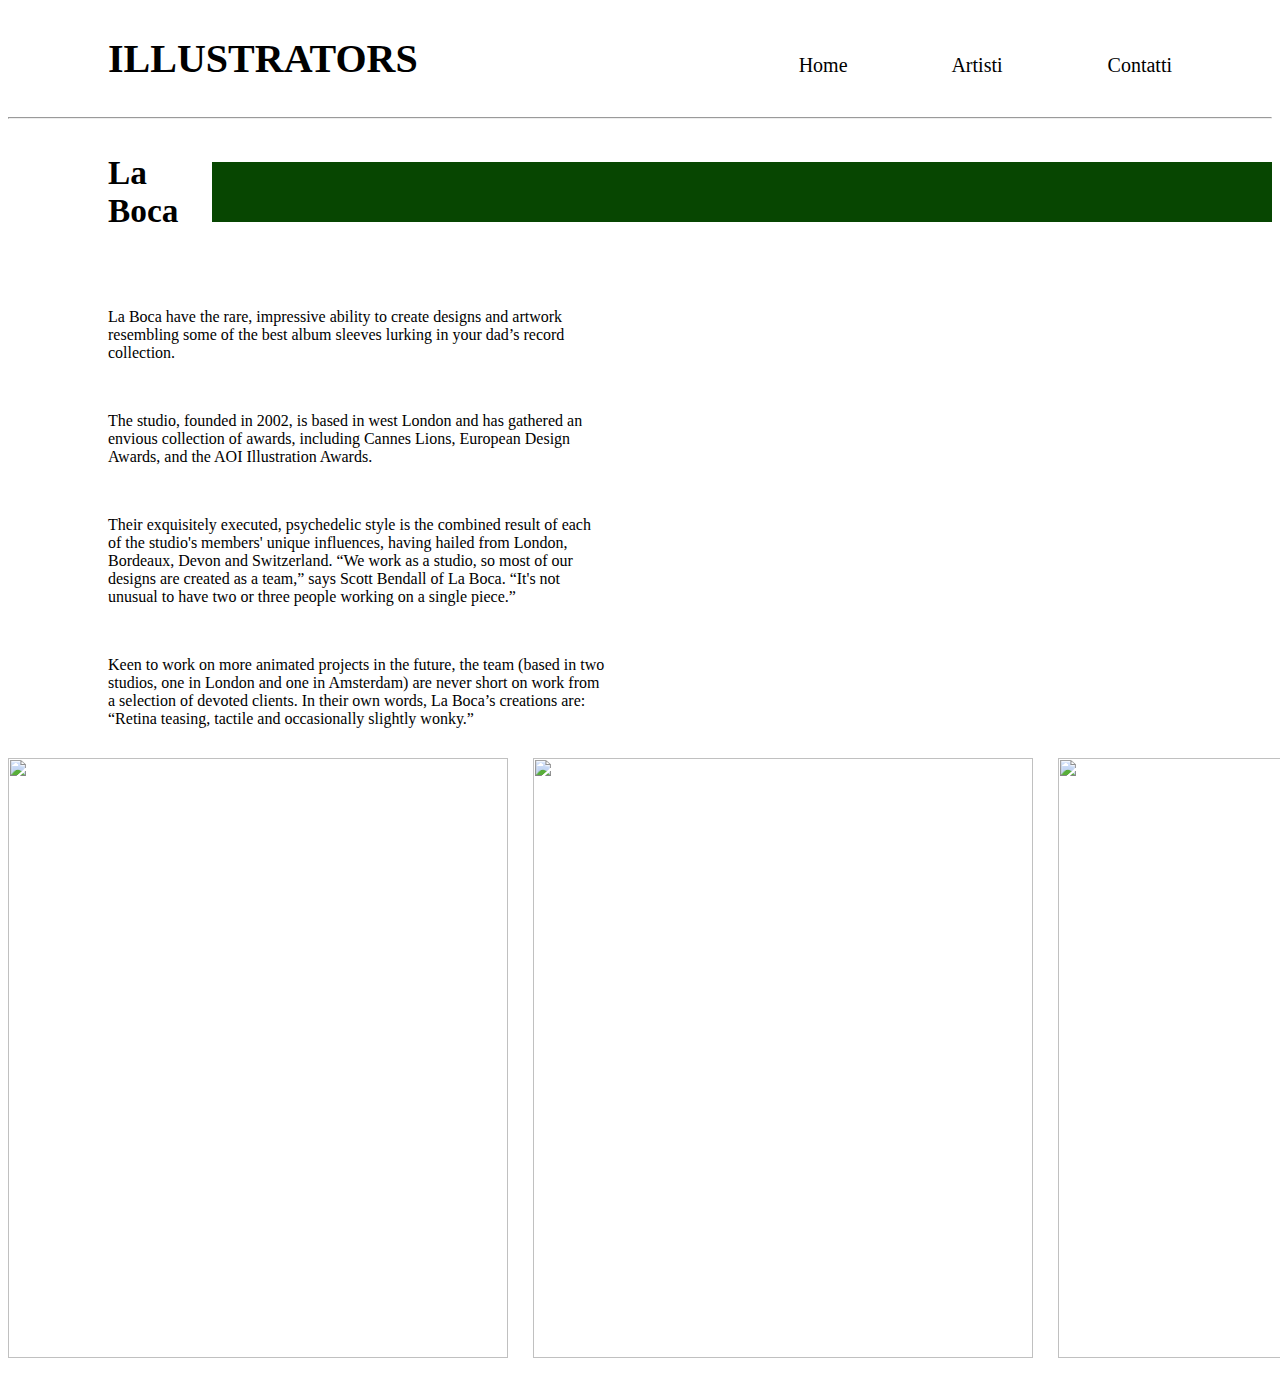
==== index boca.html @ 0248739b "add html, css, img" ====
<!DOCTYPE html>
<html lang="en">
<head>
    <meta charset="UTF-8">
    <meta http-equiv="X-UA-Compatible" content="IE=edge">
    <meta name="viewport" content="width=device-width, initial-scale=1.0">
    <title>Document</title>
    <link rel="stylesheet" href="stile boca.css">
</head>
<body>

    <header>
        <div class="testata">
        <h1>ILLUSTRATORS</h1>

        <div class="tasti">
        <nav>
            <ul>
                <li>
                    <a>Home</a>
                    <a>Artisti</a>
                    <a>Contatti</a>
                </li>
            </ul>
        </nav>
    </div>
</div>
    </header>
    <hr>
    <main>
    <div class="autore">
        <div class="nome">
    <h2>La Boca</h2>
</div>
    <div class="verde">
    <hr style="width: 1000px; border-width: 30px; border-color: #074601; border-style: solid;">
</div>
</div>

<div class="img1">
    <div class="paragrafi">
<p>La Boca have the rare, impressive ability to create designs and artwork resembling some of the best album sleeves lurking in your dad’s record collection. </p>
<p>The studio, founded in 2002, is based in west London and has gathered an envious collection of awards, including Cannes Lions, European Design Awards, and the AOI Illustration Awards. </p>
<p>Their exquisitely executed, psychedelic style is the combined result of each of the studio's members' unique influences, having hailed from London, Bordeaux, Devon and Switzerland. “We work as a studio, so most of our designs are created as a team,” says Scott Bendall of La Boca. “It's not unusual to have two or three people working on a single piece.” </p>
<p>
    Keen to work on more animated projects in the future, the team (based in two studios, one in London and one in Amsterdam) are never short on work from a selection of devoted clients. In their own words, La Boca’s creations are: “Retina teasing, tactile and occasionally slightly wonky.”</p>
</div>
<img src="C:\Users\Andrea\Desktop\Esercitazione pratica\AP_La_Boca_DNA_main_2x-972x972.jpg" alt="">
</div>

<div class="immagini">
    <div class="img2">
    <img src="C:\Users\Andrea\Desktop\Esercitazione pratica\AP_La_Boca_STLYIST_B_2x-972x1283.jpg" style="width:500px;height:600px;object-fit:cover;margin-right:25px;margin-bottom:25px;" alt="">
</div>
<div class="img3">
    <img src="C:\Users\Andrea\Desktop\Esercitazione pratica\AP_La_Boca_STLYIST_C_2x-972x1283.jpg" style="width:500px;height:600px;object-fit:cover;margin-right:25px;margin-bottom:25px;" alt="">
</div>
<div class="img4">
    <img src="C:\Users\Andrea\Desktop\Esercitazione pratica\AP_La_Boca_Waitrose_2x-scaled.jpg" style="width:500px;height:600px;object-fit:cover;margin-right:25px;margin-bottom:25px;" alt="">
</div>
    </div>
</main>
</body>
</html>
    
</body>
</html>
---- stile boca.css ----
.testata{
    max-width: 1500px;
    display: flex;
    justify-content: space-between;
    align-items: baseline;
}

.tasti a:hover{
    text-decoration: underline;
}


.testata h1{
    margin-left: 100px;
    font-size: 30pt;
}

.tasti nav ul{
    list-style: none;
    margin-right: 100px;
    word-spacing: 100px;
    font-size: 15pt;
}

.autore{
    display: flex;
    justify-content: space-between;
    align-items: center;
}

.nome h2{
    font-size: 25pt;
    margin-left: 100px;
}

.img1{
    display: flex;
    height: 500px;
    position: right;
    
}

.paragrafi p{
    max-width: 500px;
    margin-left: 100px;
    margin-top: 50px;
}

.immagini {
    display: flex;
    justify-content: space-between;
    max-width: 1400px;
    align-content:baseline;
}
.img1 img{
    padding-left: 250px;
}
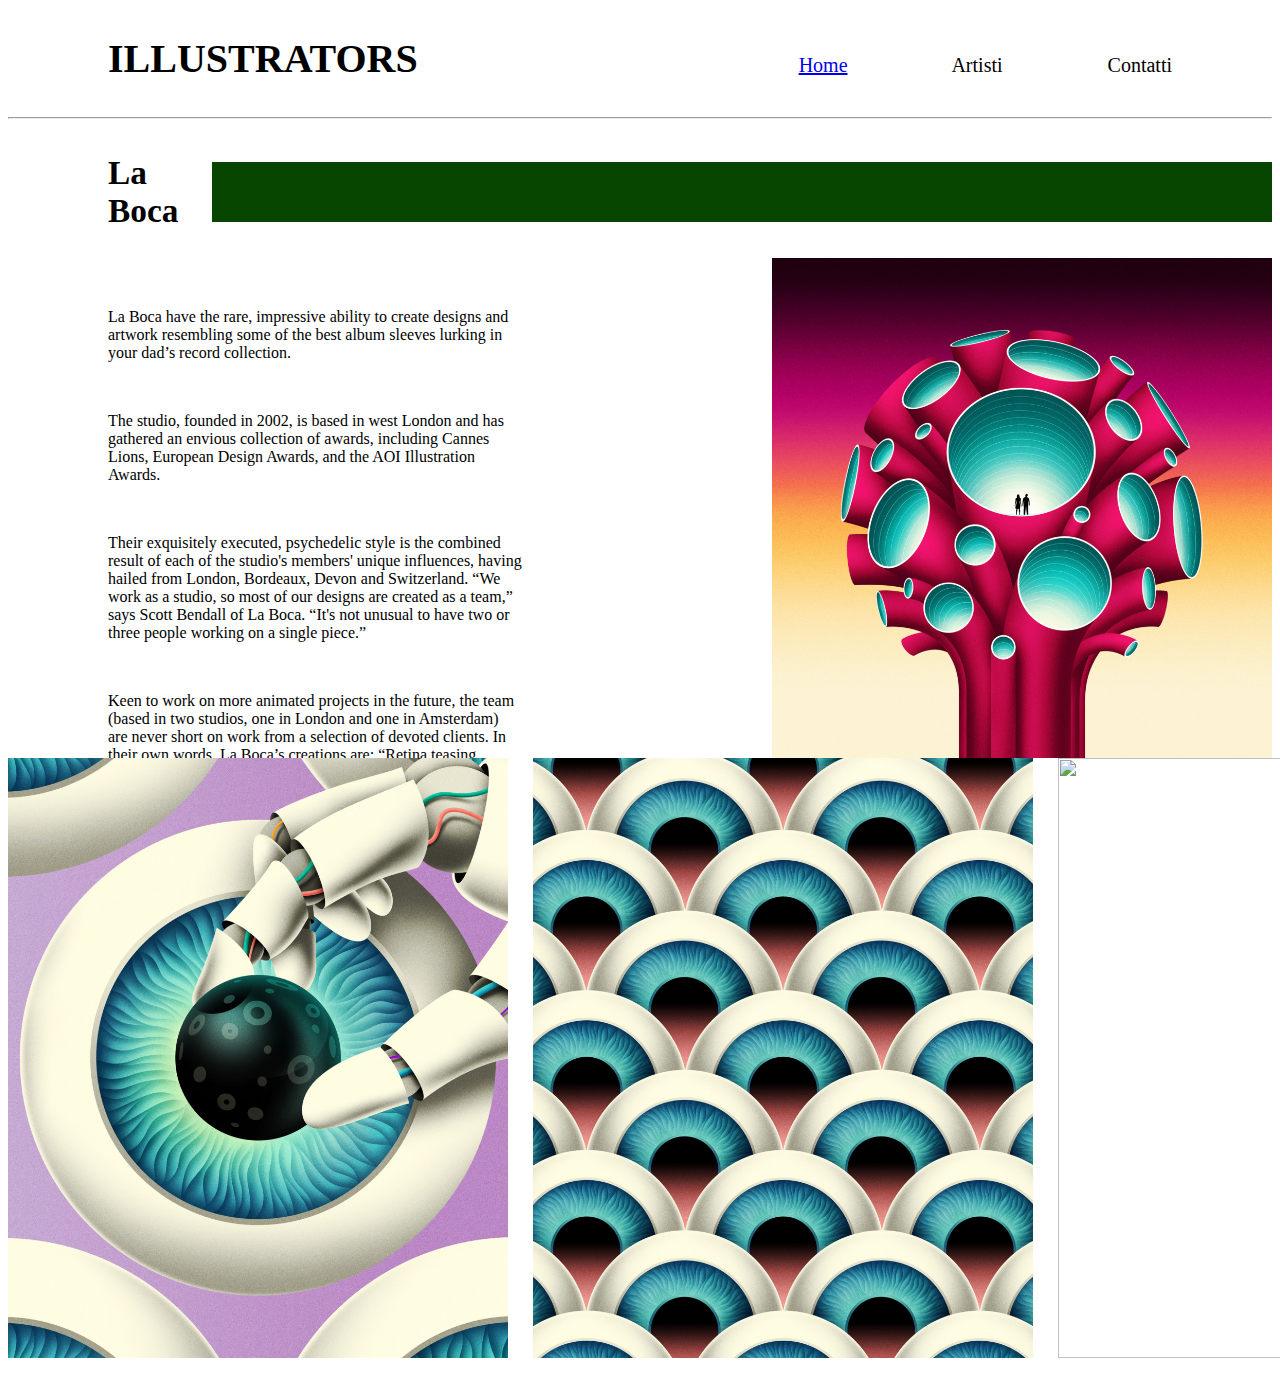
==== commit e85d73e3: "mod" ====
--- a/index boca.html
+++ b/index boca.html
@@ -17,7 +17,7 @@
         <nav>
             <ul>
                 <li>
-                    <a>Home</a>
+                    <a href="index.html">Home</a>
                     <a>Artisti</a>
                     <a>Contatti</a>
                 </li>
@@ -45,18 +45,18 @@
 <p>
     Keen to work on more animated projects in the future, the team (based in two studios, one in London and one in Amsterdam) are never short on work from a selection of devoted clients. In their own words, La Boca’s creations are: “Retina teasing, tactile and occasionally slightly wonky.”</p>
 </div>
-<img src="C:\Users\Andrea\Desktop\Esercitazione pratica\AP_La_Boca_DNA_main_2x-972x972.jpg" alt="">
+<img src="immagini\AP_La_Boca_DNA_main_2x-972x972.jpg" alt="">
 </div>
 
 <div class="immagini">
     <div class="img2">
-    <img src="C:\Users\Andrea\Desktop\Esercitazione pratica\AP_La_Boca_STLYIST_B_2x-972x1283.jpg" style="width:500px;height:600px;object-fit:cover;margin-right:25px;margin-bottom:25px;" alt="">
+    <img src="immagini\AP_La_Boca_STLYIST_B_2x-972x1283.jpg" style="width:500px;height:600px;object-fit:cover;margin-right:25px;margin-bottom:25px;" alt="">
 </div>
 <div class="img3">
-    <img src="C:\Users\Andrea\Desktop\Esercitazione pratica\AP_La_Boca_STLYIST_C_2x-972x1283.jpg" style="width:500px;height:600px;object-fit:cover;margin-right:25px;margin-bottom:25px;" alt="">
+    <img src="immagini\AP_La_Boca_STLYIST_C_2x-972x1283.jpg" style="width:500px;height:600px;object-fit:cover;margin-right:25px;margin-bottom:25px;" alt="">
 </div>
 <div class="img4">
-    <img src="C:\Users\Andrea\Desktop\Esercitazione pratica\AP_La_Boca_Waitrose_2x-scaled.jpg" style="width:500px;height:600px;object-fit:cover;margin-right:25px;margin-bottom:25px;" alt="">
+    <img src="immagini\AP_La_Boca_Waitrose_2x-scaled.jpg" style="width:500px;height:600px;object-fit:cover;margin-right:25px;margin-bottom:25px;" alt="">
 </div>
     </div>
 </main>
--- a/stile boca.css
+++ b/stile boca.css
@@ -1,5 +1,8 @@
+body{
+    max-width: 1400px;
+}
 .testata{
-    max-width: 1500px;
+    max-width: 1400px;
     display: flex;
     justify-content: space-between;
     align-items: baseline;
